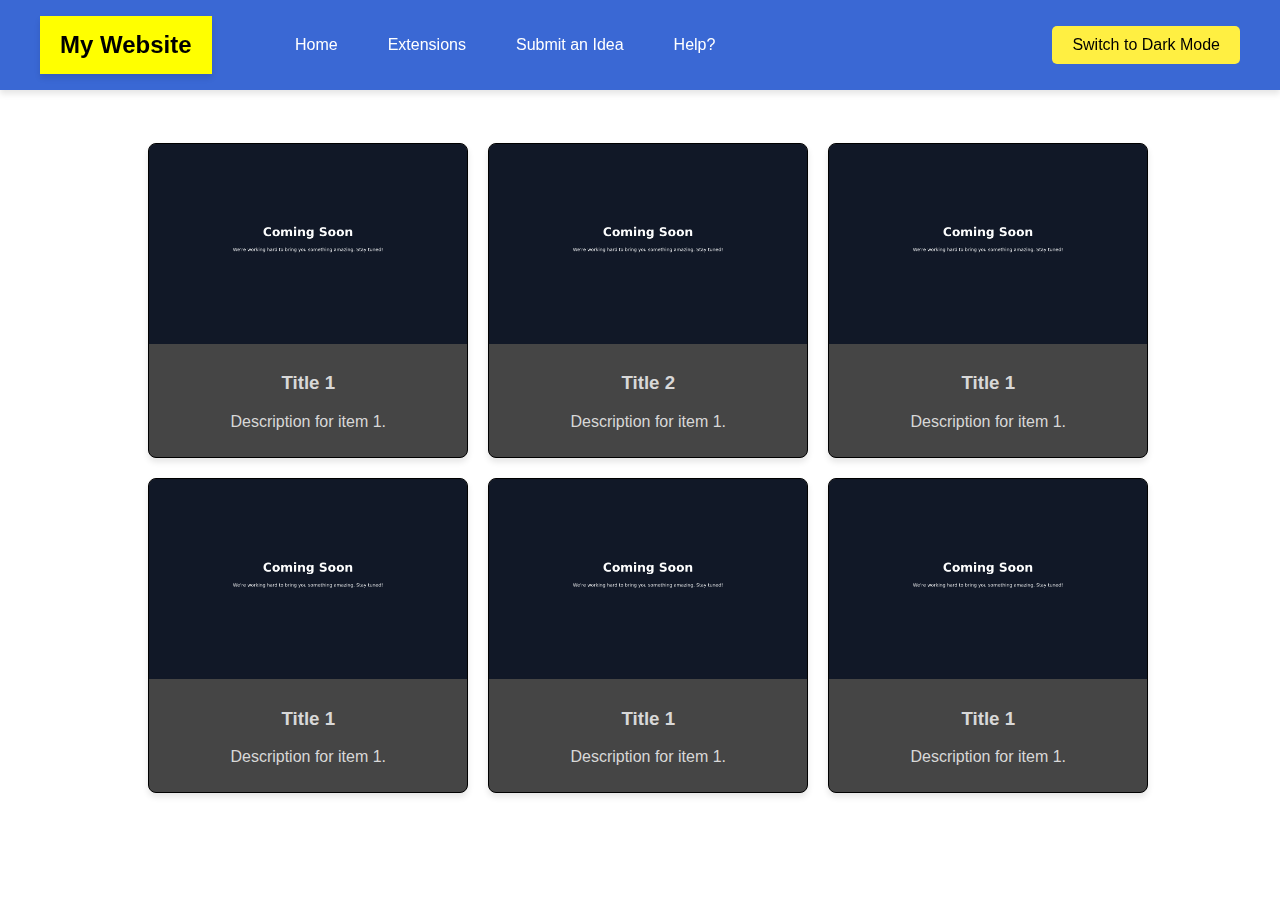
==== index.html @ 81ce626a "s" ====
<!DOCTYPE html>
<html lang="en">
<head>
    <meta charset="UTF-8">
    <meta name="viewport" content="width=device-width, initial-scale=1.0">
    <link rel="stylesheet" href="style.css">
    <title>Prank Extensions</title>
    <link rel="icon" href="./fiat.jpeg" type="image/x-icon"> 
</head>
<body class="light-mode">
    <br>
    <br>
    <header>
        <div class="header-container">
            <h1 class="logo">My Website</h1>
            <div class="dropdowns">
                <nav>
                    <ul class="nav-menu">
                        <li class="nav-item">
                            <a href="index.html">Home</a>
                        </li>
                        <li class="nav-item dropdown">
                            <a href="#">Extensions</a>
                            <ul class="dropdown-menu">
                                <li><a href="Image.html">Image Replacement</a></li>
                                <li><a href="Captcha.html">Fake Captcha Test</a></li>
                                <li><a href="Redacted.html">Redacted Information</a></li>
                            </ul>
                        </li>
                        <li class="nav-item dropdown">
                            <a href="https://docs.google.com/forms/d/e/1FAIpQLSdOJfY2FMue7BVOSXX9QDKzUwJgL-VovoiLOvX67cqyF49_WQ/viewform?usp=sf_link"
                                >Submit an Idea</a>
                        </li>
                        <li class="nav-item">
                            <a href="#">Help?</a>
                        </li>
                    </ul>
                </nav>
            </div>
            <button id="modeSwitcher">Switch to Dark Mode</button>
        </div>
    </header>
    <main>
        <div class="grid-container">
            <div class="grid-item">
                <img class="limited-width-image gif" src="Replace.gif" alt="GIF">
                <img class="limited-width-image thumbnail" src="ComingSoon.jpg" alt="Static Thumbnail">
                <div class="info">
                    <h3>Title 1</h3>
                    <p>Description for item 1.</p>
                </div>
            </div>            
            <div class="grid-item">
                <img class="limited-width-image gif" src="Captcha.gif" alt="GIF">
                <img class="limited-width-image thumbnail" src="ComingSoon.jpg" alt="Static Thumbnail">
                <div class="info">
                    <h3>Title 2</h3>
                    <p>Description for item 1.</p>
                </div>
            </div>      
            <div class="grid-item">
                <img class="limited-width-image gif" src="Replace.gif" alt="GIF">
                <img class="limited-width-image thumbnail" src="ComingSoon.jpg" alt="Static Thumbnail">
                <div class="info">
                    <h3>Title 1</h3>
                    <p>Description for item 1.</p>
                </div>
            </div>      
            <div class="grid-item">
                <img class="limited-width-image gif" src="Replace.gif" alt="GIF">
                <img class="limited-width-image thumbnail" src="ComingSoon.jpg" alt="Static Thumbnail">
                <div class="info">
                    <h3>Title 1</h3>
                    <p>Description for item 1.</p>
                </div>
            </div>      
            <div class="grid-item">
                <img class="limited-width-image gif" src="Replace.gif" alt="GIF">
                <img class="limited-width-image thumbnail" src="ComingSoon.jpg" alt="Static Thumbnail">
                <div class="info">
                    <h3>Title 1</h3>
                    <p>Description for item 1.</p>
                </div>
            </div>      
            <div class="grid-item">
                <img class="limited-width-image gif" src="Replace.gif" alt="GIF">
                <img class="limited-width-image thumbnail" src="ComingSoon.jpg" alt="Static Thumbnail">
                <div class="info">
                    <h3>Title 1</h3>
                    <p>Description for item 1.</p>
                </div>
            </div>      
        </div>
    </main>
    <script src="script.js"></script>
</body>
</html>
---- style.css ----
/* Body Styles  ------- */
body {
    font-family: Arial, sans-serif;
    margin: 0;
    padding: 0;
    color: #333; /* Default text color */
    display: flex;
    justify-content: center;
    align-items: center;
    flex-direction: column;
    min-height: 100vh;
    transition: background-color 0.3s ease, color 0.3s ease;
}

body.light-mode {
    background-color: #ffffff; /* Light mode background */
    color: #d8d8d8; /* Text color for light mode */
}

body.dark-mode {
    background-color: #393939; /* Dark mode background */
    color: #d8d8d8; /* Text color for dark mode */
}

/* Header Styles ------- */
header {
    background-color: #3a68d4; /* Blue for header */
    color: #fff; /* White text */
    width: 100%;
    position: fixed;
    top: 0;
    z-index: 1000;
    box-shadow: 0 4px 6px rgba(0, 0, 0, 0.1);
}

.header-container {
    max-width: 1200px;
    margin: 0 auto;
    padding: 10px 20px;
    display: flex;
    justify-content: space-between;
    align-items: center;
}

nav {
    display: flex;
}

.nav-menu {
    list-style: none;
    display: flex;
    gap: 20px;
}

.nav-item {
    position: relative;
}

.nav-item a {
    text-decoration: none;
    color: #fff;
    font-size: 1rem;
    padding: 10px 15px;
    display: block;
}

.nav-item a:hover {
    background-color: #555;
    border-radius: 4px;
}

/* Dropdown Menu */
.dropdown-menu {
    display: none;
    position: absolute;
    top: 100%;
    left: 0;
    background-color: #444;
    list-style: none;
    padding: 10px 0;
    border-radius: 4px;
    box-shadow: 0 4px 6px rgba(0, 0, 0, 0.1);
    min-width: 150px;
}

.dropdown-menu li {
    text-align: left;
}

.dropdown-menu li a {
    padding: 10px 15px;
    display: block;
    color: #fff;
}

.dropdown-menu li a:hover {
    background-color: #555;
    border-radius: 4px;
}

.nav-item:hover .dropdown-menu {
    display: block;
}

/* H1 Styles */
h1 {
    text-align: center;
    margin: 30px 0;
}

/* Grid Styles */
.grid-container {
    display: grid;
    grid-template-columns: repeat(3, 1fr);
    gap: 20px;
    padding: 20px;
    max-width: 1000px;
    width: 100%;
}

.grid-item {
    background: #454545; /* Gradient for items */
    border: 1px solid #000;
    border-radius: 8px;
    box-shadow: 0 4px 6px rgba(0, 0, 0, 0.1);
    overflow: hidden;
    text-align: center;
    /* position: relative; Ensure relative positioning for absolute child elements */
}

.grid-item .info {
    padding: 10px;
}

#modeSwitcher {
    background-color: #ffef42; /* Primary blue color */
    color: #000000; /* White text */
    border: none; /* No border */
    padding: 10px 20px; /* Button padding */
    font-size: 1rem; /* Font size */
    border-radius: 5px; /* Rounded corners */
    cursor: pointer; /* Pointer cursor on hover */
    transition: background-color 0.3s ease, color 0.3s ease; /* Smooth transition */
}

#modeSwitcher:hover {
    background-color: #41413d; /* Darker blue for hover effect */
}

#modeSwitcher:active {
    background-color: #2a2a2a; /* Even darker blue for active state */
}

.limited-width-image {
    width: 100%; /* Makes the image fill the width of the container */
    height: 200px; /* Set the desired height for the image container */
    object-fit: cover; /* Crops the image to fill the container while preserving aspect ratio */
    display: block; /* Ensures the image behaves as a block-level element */
}

.logo {
    position: absolute; /* Positions the element relative to the page */
    background-color: yellow; /* Yellow background box */
    color: #000; /* Black text for contrast */
    padding: 15px 20px; /* Adds space inside the box */
    font-size: 1.5rem; /* Adjusts the font size */
    font-weight: bold; /* Makes the text bold */
    box-shadow: 0 4px 6px rgba(0, 0, 0, 0.1); /* Optional: Adds a subtle shadow for depth */
}

.dropdowns {
    margin: 0px 200px;
}
 
.grid-item .gif {
    display: none; /* Hide the GIF initially */
    /* position: absolute; Ensure it stacks properly */
}

.grid-item:hover .thumbnail {
    display: none; /* Hide the static thumbnail on hover */
}

.grid-item:hover .gif {
    display: block; /* Show the GIF on hover */
}
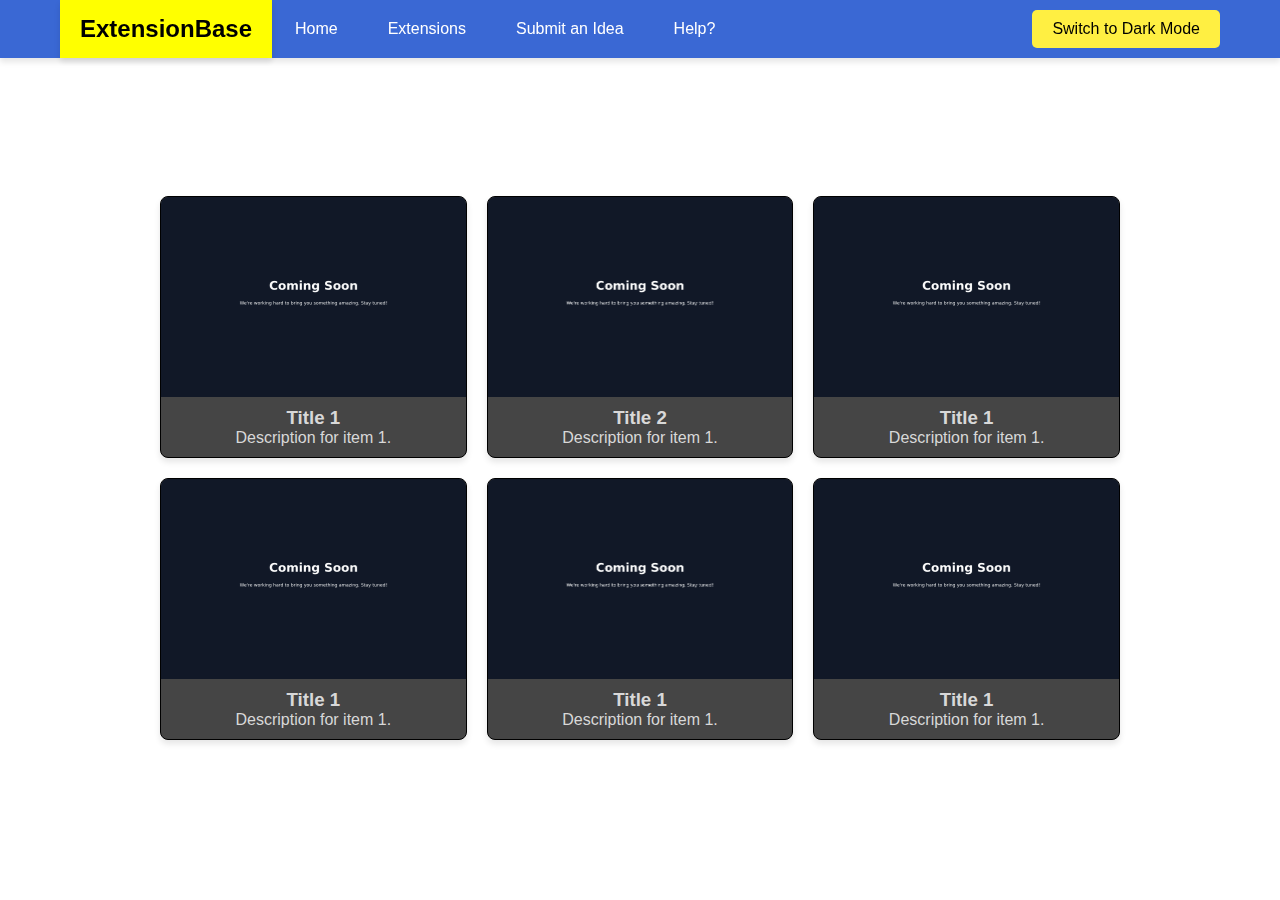
==== commit f41983d0: "Fixed Stupid Things" ====
--- a/index.html
+++ b/index.html
@@ -12,7 +12,7 @@
     <br>
     <header>
         <div class="header-container">
-            <h1 class="logo">My Website</h1>
+            <h1 class="logo">ExtensionBase</h1>
             <div class="dropdowns">
                 <nav>
                     <ul class="nav-menu">
@@ -22,9 +22,9 @@
                         <li class="nav-item dropdown">
                             <a href="#">Extensions</a>
                             <ul class="dropdown-menu">
-                                <li><a href="Image.html">Image Replacement</a></li>
-                                <li><a href="Captcha.html">Fake Captcha Test</a></li>
-                                <li><a href="Redacted.html">Redacted Information</a></li>
+                                <li><a href="info.html">Image Replacement</a></li>
+                                <li><a href="info.html">Fake Captcha Test</a></li>
+                                <li><a href="info.html">Redacted Information</a></li>
                             </ul>
                         </li>
                         <li class="nav-item dropdown">
--- a/style.css
+++ b/style.css
@@ -1,3 +1,10 @@
+
+/* General Reset */
+* {
+    margin: 0;
+    padding: 0;
+    box-sizing: border-box;
+}
 
 /* Body Styles  ------- */
 body {
@@ -170,12 +177,11 @@
 }
 
 .dropdowns {
-    margin: 0px 200px;
+    margin: 0px 220px;
 }
  
 .grid-item .gif {
     display: none; /* Hide the GIF initially */
-    /* position: absolute; Ensure it stacks properly */
 }
 
 .grid-item:hover .thumbnail {
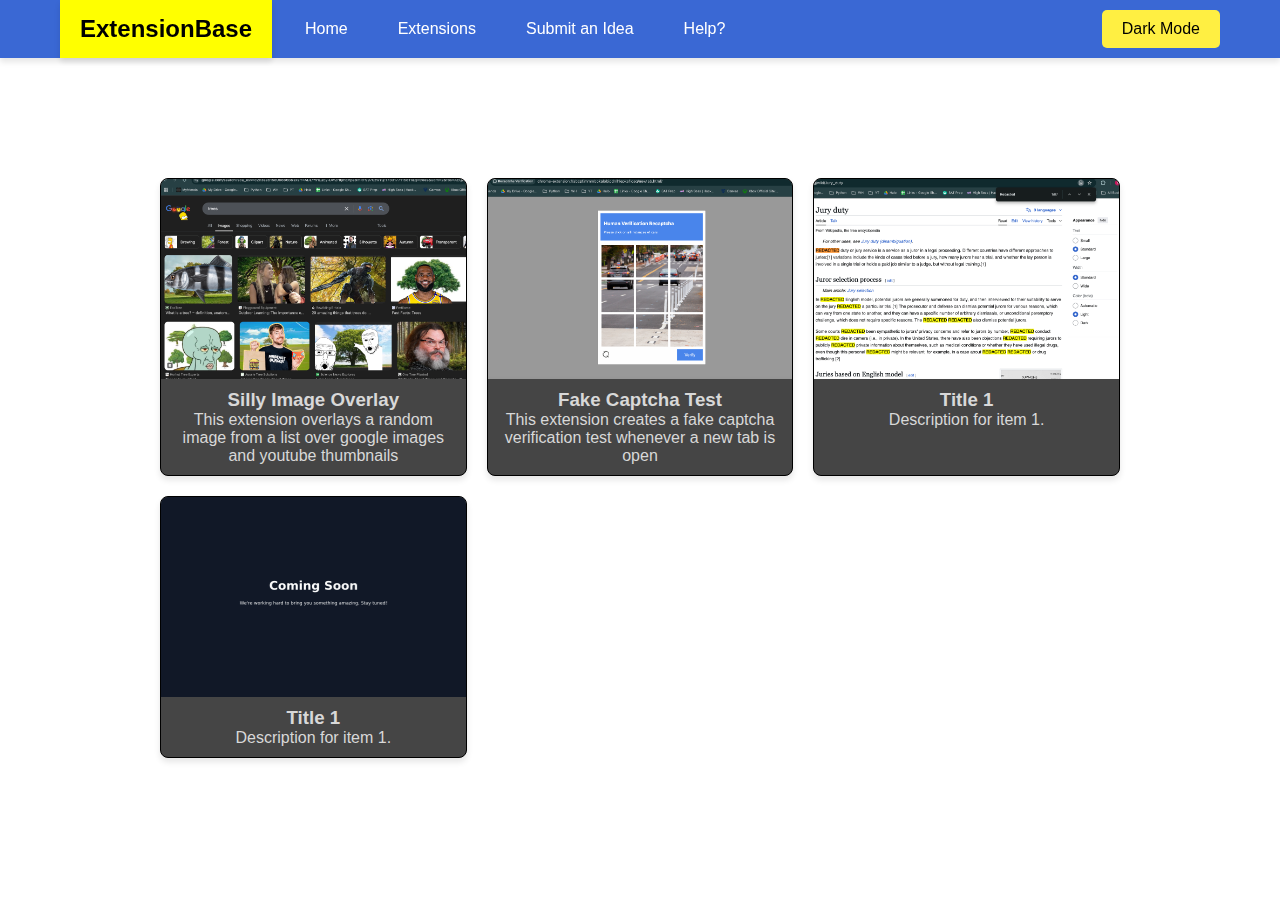
==== commit ada83f63: "d" ====
--- a/index.html
+++ b/index.html
@@ -10,7 +10,7 @@
 <body class="light-mode">
     <br>
     <br>
-    <header>
+    <header> 
         <div class="header-container">
             <h1 class="logo">ExtensionBase</h1>
             <div class="dropdowns">
@@ -37,29 +37,45 @@
                     </ul>
                 </nav>
             </div>
-            <button id="modeSwitcher">Switch to Dark Mode</button>
+            <button id="modeSwitcher">Dark Mode</button>
         </div>
     </header>
     <main>
         <div class="grid-container">
             <div class="grid-item">
                 <img class="limited-width-image gif" src="Replace.gif" alt="GIF">
+                <img class="limited-width-image thumbnail" src="ReplaceCover.png" alt="Static Thumbnail">
+                <div class="info">
+                    <h3>Silly Image Overlay</h3>
+                    <p>This extension overlays a random image from a list over google images and youtube thumbnails</p>
+                </div>
+            </div>            
+            <div class="grid-item">
+                <img class="limited-width-image gif" src="Captcha.gif" alt="GIF">
+                <img class="limited-width-image thumbnail" src="CaptchaCover.png" alt="Static Thumbnail">
+                <div class="info">
+                    <h3>Fake Captcha Test</h3>
+                    <p>This extension creates a fake captcha verification test whenever a new tab is open</p>
+                </div> 
+            </div>      
+            <div class="grid-item">
+                <img class="limited-width-image gif" src="ComingSoon.jpg" alt="GIF">
+                <img class="limited-width-image thumbnail" src="RedactedCover.png" alt="Static Thumbnail">
+                <div class="info">
+                    <h3>Title 1</h3>
+                    <p>Description for item 1.</p>
+                </div>
+            </div>      
+            <div class="grid-item">
+                <img class="limited-width-image gif" src="ComingSoon.jpg" alt="GIF">
                 <img class="limited-width-image thumbnail" src="ComingSoon.jpg" alt="Static Thumbnail">
                 <div class="info">
                     <h3>Title 1</h3>
                     <p>Description for item 1.</p>
                 </div>
-            </div>            
+            <!-- </div>      
             <div class="grid-item">
-                <img class="limited-width-image gif" src="Captcha.gif" alt="GIF">
-                <img class="limited-width-image thumbnail" src="ComingSoon.jpg" alt="Static Thumbnail">
-                <div class="info">
-                    <h3>Title 2</h3>
-                    <p>Description for item 1.</p>
-                </div>
-            </div>      
-            <div class="grid-item">
-                <img class="limited-width-image gif" src="Replace.gif" alt="GIF">
+                <img class="limited-width-image gif" src="ComingSoon.jpg" alt="GIF">
                 <img class="limited-width-image thumbnail" src="ComingSoon.jpg" alt="Static Thumbnail">
                 <div class="info">
                     <h3>Title 1</h3>
@@ -67,29 +83,13 @@
                 </div>
             </div>      
             <div class="grid-item">
-                <img class="limited-width-image gif" src="Replace.gif" alt="GIF">
+                <img class="limited-width-image gif" src="ComingSoon.jpg" alt="GIF">
                 <img class="limited-width-image thumbnail" src="ComingSoon.jpg" alt="Static Thumbnail">
                 <div class="info">
                     <h3>Title 1</h3>
                     <p>Description for item 1.</p>
                 </div>
-            </div>      
-            <div class="grid-item">
-                <img class="limited-width-image gif" src="Replace.gif" alt="GIF">
-                <img class="limited-width-image thumbnail" src="ComingSoon.jpg" alt="Static Thumbnail">
-                <div class="info">
-                    <h3>Title 1</h3>
-                    <p>Description for item 1.</p>
-                </div>
-            </div>      
-            <div class="grid-item">
-                <img class="limited-width-image gif" src="Replace.gif" alt="GIF">
-                <img class="limited-width-image thumbnail" src="ComingSoon.jpg" alt="Static Thumbnail">
-                <div class="info">
-                    <h3>Title 1</h3>
-                    <p>Description for item 1.</p>
-                </div>
-            </div>      
+            </div>       -->
         </div>
     </main>
     <script src="script.js"></script>
--- a/style.css
+++ b/style.css
@@ -113,7 +113,7 @@
 /* H1 Styles */
 h1 {
     text-align: center;
-    margin: 30px 0;
+    margin: 34px 0;
 }
 
 /* Grid Styles */
@@ -177,7 +177,7 @@
 }
 
 .dropdowns {
-    margin: 0px 220px;
+    margin: 0px 230px;
 }
  
 .grid-item .gif {
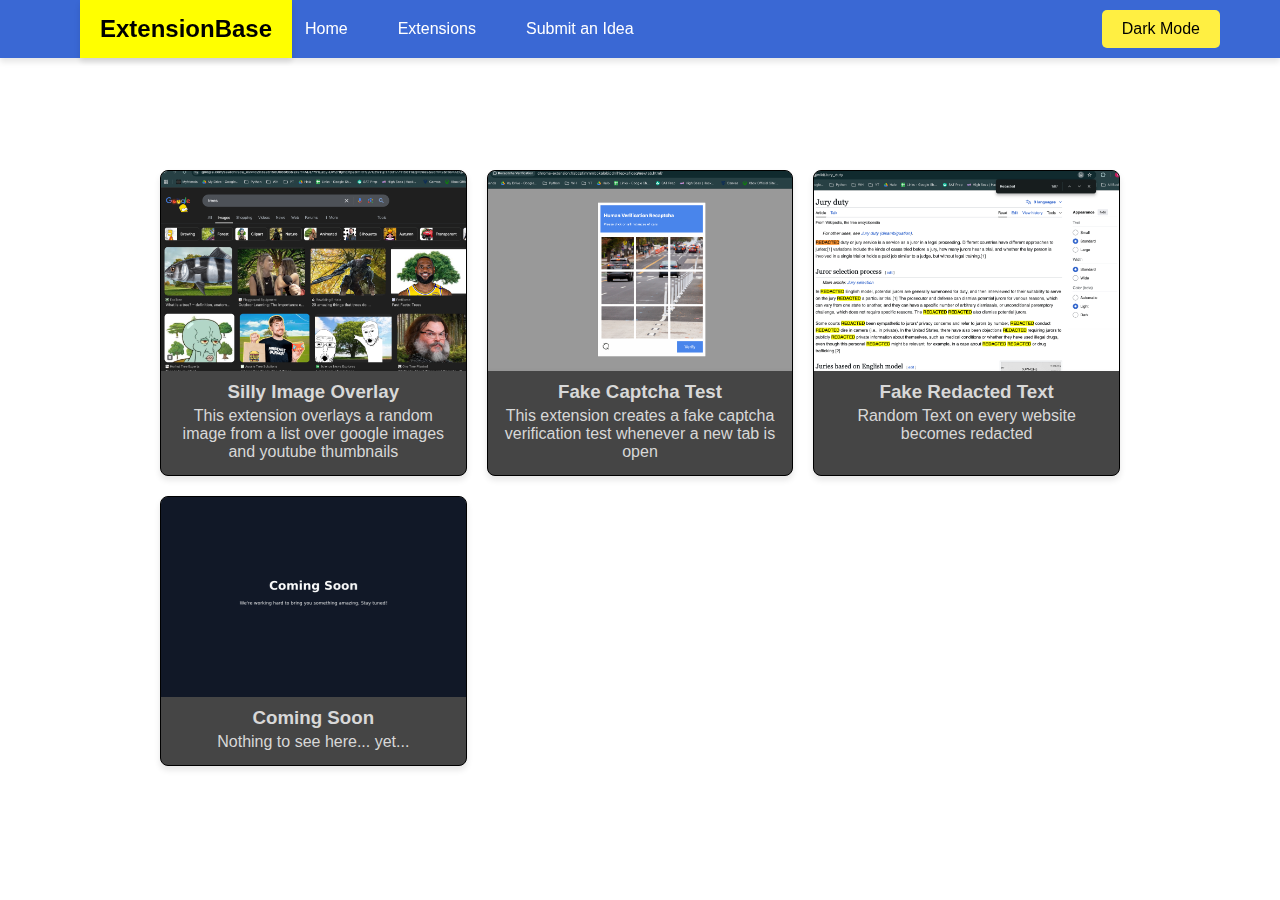
==== commit 8ddf8ddf: "Save" ====
--- a/index.html
+++ b/index.html
@@ -31,9 +31,6 @@
                             <a href="https://docs.google.com/forms/d/e/1FAIpQLSdOJfY2FMue7BVOSXX9QDKzUwJgL-VovoiLOvX67cqyF49_WQ/viewform?usp=sf_link"
                                 >Submit an Idea</a>
                         </li>
-                        <li class="nav-item">
-                            <a href="#">Help?</a>
-                        </li>
                     </ul>
                 </nav>
             </div>
@@ -59,21 +56,21 @@
                 </div> 
             </div>      
             <div class="grid-item">
-                <img class="limited-width-image gif" src="ComingSoon.jpg" alt="GIF">
+                <img class="limited-width-image gif" src="Redacted.gif" alt="GIF">
                 <img class="limited-width-image thumbnail" src="RedactedCover.png" alt="Static Thumbnail">
                 <div class="info">
-                    <h3>Title 1</h3>
-                    <p>Description for item 1.</p>
+                    <h3>Fake Redacted Text</h3>
+                    <p>Random Text on every website becomes redacted</p>
                 </div>
             </div>      
-            <div class="grid-item">
+            <div class="grid-item"> 
                 <img class="limited-width-image gif" src="ComingSoon.jpg" alt="GIF">
                 <img class="limited-width-image thumbnail" src="ComingSoon.jpg" alt="Static Thumbnail">
                 <div class="info">
-                    <h3>Title 1</h3>
-                    <p>Description for item 1.</p>
+                    <h3>Coming Soon</h3>
+                    <p>Nothing to see here... yet...</p>
                 </div>
-            <!-- </div>      
+            <!-- </div>   
             <div class="grid-item">
                 <img class="limited-width-image gif" src="ComingSoon.jpg" alt="GIF">
                 <img class="limited-width-image thumbnail" src="ComingSoon.jpg" alt="Static Thumbnail">
--- a/style.css
+++ b/style.css
@@ -113,7 +113,11 @@
 /* H1 Styles */
 h1 {
     text-align: center;
-    margin: 34px 0;
+    margin: 34px 20px;
+} 
+
+p {
+    margin: 4px 0;
 }
 
 /* Grid Styles */
@@ -190,4 +194,5 @@
 
 .grid-item:hover .gif {
     display: block; /* Show the GIF on hover */
-}+}
+
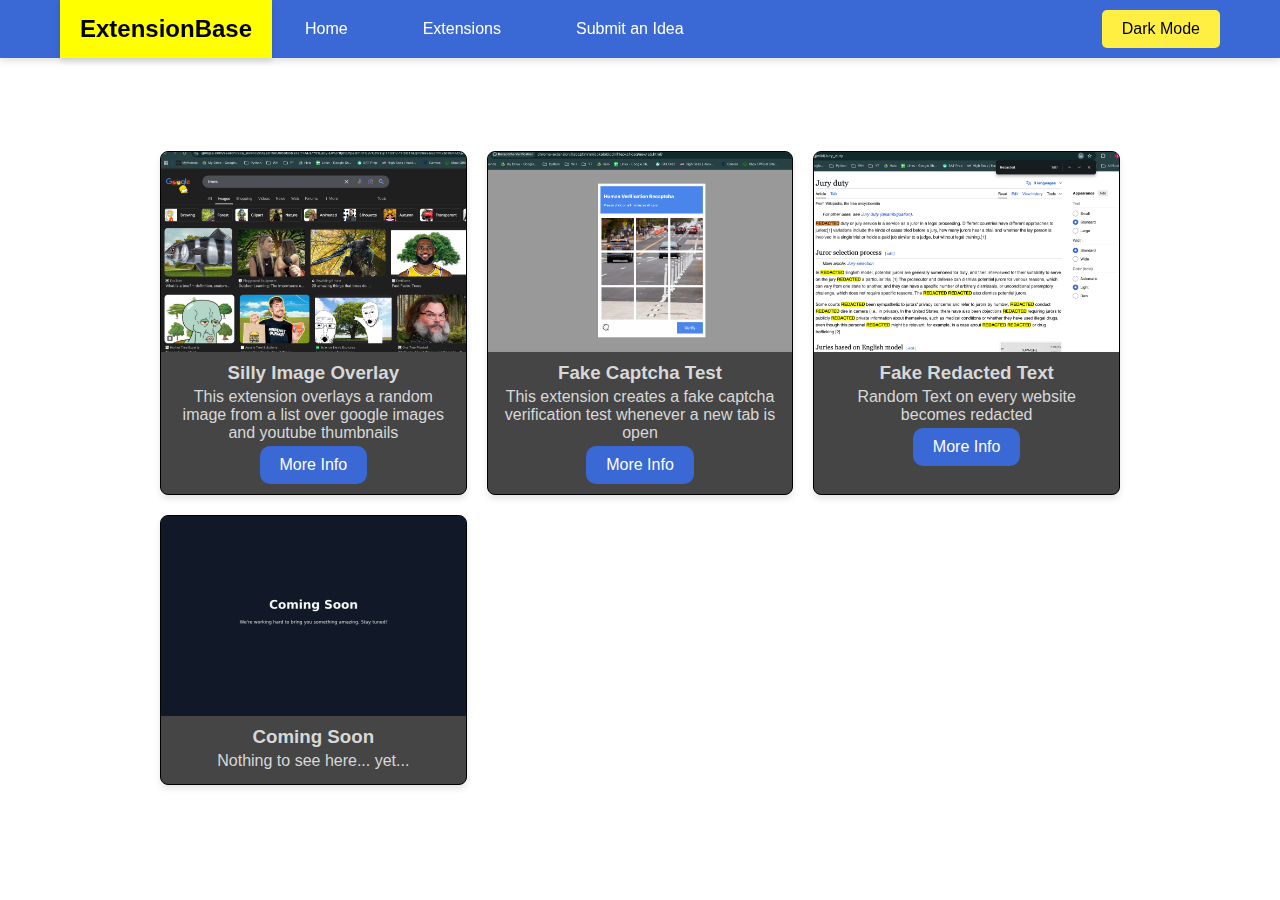
==== commit 55f331b9: "help" ====
--- a/index.html
+++ b/index.html
@@ -22,9 +22,9 @@
                         <li class="nav-item dropdown">
                             <a href="#">Extensions</a>
                             <ul class="dropdown-menu">
-                                <li><a href="info.html">Image Replacement</a></li>
-                                <li><a href="info.html">Fake Captcha Test</a></li>
-                                <li><a href="info.html">Redacted Information</a></li>
+                                <li><a href="info.html" data-info="Image Replacement" class="info-link">Image Replacement</a></li>
+                                <li><a href="info.html" data-info="Fake Captcha Test" class="info-link">Fake Captcha Test</a></li>
+                                <li><a href="info.html" data-info="Redacted Information" class="info-link">Redacted Information</a></li>
                             </ul>
                         </li>
                         <li class="nav-item dropdown">
@@ -38,50 +38,55 @@
         </div>
     </header>
     <main>
-        <div class="grid-container">
+        <div class="grid-container" >
             <div class="grid-item">
-                <img class="limited-width-image gif" src="Replace.gif" alt="GIF">
-                <img class="limited-width-image thumbnail" src="ReplaceCover.png" alt="Static Thumbnail">
+                <img class="limited-width-image gif" src="Images/Replace.gif" alt="GIF">
+                <img class="limited-width-image thumbnail" src="Images/ReplaceCover.png" alt="Static Thumbnail">
                 <div class="info">
                     <h3>Silly Image Overlay</h3>
                     <p>This extension overlays a random image from a list over google images and youtube thumbnails</p>
+                    <a href="info.html" data-info="Image Replacement" class="info-link download-button">More Info</a>
+
                 </div>
-            </div>            
-            <div class="grid-item">
-                <img class="limited-width-image gif" src="Captcha.gif" alt="GIF">
-                <img class="limited-width-image thumbnail" src="CaptchaCover.png" alt="Static Thumbnail">
+            </div>             
+            <div class="grid-item" >
+                <img class="limited-width-image gif" src="Images/Captcha.gif" alt="GIF">
+                <img class="limited-width-image thumbnail" src="Images/CaptchaCover.png" alt="Static Thumbnail">
                 <div class="info">
                     <h3>Fake Captcha Test</h3>
                     <p>This extension creates a fake captcha verification test whenever a new tab is open</p>
+                    <a href="info.html" data-info="Fake Captcha Test" class="info-link download-button">More Info</a>
                 </div> 
+
             </div>      
-            <div class="grid-item">
-                <img class="limited-width-image gif" src="Redacted.gif" alt="GIF">
-                <img class="limited-width-image thumbnail" src="RedactedCover.png" alt="Static Thumbnail">
-                <div class="info">
-                    <h3>Fake Redacted Text</h3>
-                    <p>Random Text on every website becomes redacted</p>
-                </div>
+            <div class="grid-item" >
+                    <img class="limited-width-image gif" src="Images/Redacted.gif" alt="GIF">
+                    <img class="limited-width-image thumbnail" src="Images/RedactedCover.png" alt="Static Thumbnail">
+                    <div class="info">
+                        <h3>Fake Redacted Text</h3>
+                        <p>Random Text on every website becomes redacted</p>
+                        <a href="info.html" data-info="Redacted Information" class="info-link download-button">More Info</a>
+                    </div>
             </div>      
             <div class="grid-item"> 
-                <img class="limited-width-image gif" src="ComingSoon.jpg" alt="GIF">
-                <img class="limited-width-image thumbnail" src="ComingSoon.jpg" alt="Static Thumbnail">
+                <img class="limited-width-image gif" src="Images/ComingSoon.jpg" alt="GIF">
+                <img class="limited-width-image thumbnail" src="Images/ComingSoon.jpg" alt="Static Thumbnail">
                 <div class="info">
                     <h3>Coming Soon</h3>
                     <p>Nothing to see here... yet...</p>
                 </div>
             <!-- </div>   
             <div class="grid-item">
-                <img class="limited-width-image gif" src="ComingSoon.jpg" alt="GIF">
-                <img class="limited-width-image thumbnail" src="ComingSoon.jpg" alt="Static Thumbnail">
+                <img class="limited-width-image gif" src="Images/ComingSoon.jpg" alt="GIF">
+                <img class="limited-width-image thumbnail" src="Images/ComingSoon.jpg" alt="Static Thumbnail">
                 <div class="info">
                     <h3>Title 1</h3>
                     <p>Description for item 1.</p>
                 </div>
             </div>      
             <div class="grid-item">
-                <img class="limited-width-image gif" src="ComingSoon.jpg" alt="GIF">
-                <img class="limited-width-image thumbnail" src="ComingSoon.jpg" alt="Static Thumbnail">
+                <img class="limited-width-image gif" src="Images/ComingSoon.jpg" alt="GIF">
+                <img class="limited-width-image thumbnail" src="Images/ComingSoon.jpg" alt="Static Thumbnail">
                 <div class="info">
                     <h3>Title 1</h3>
                     <p>Description for item 1.</p>
--- a/style.css
+++ b/style.css
@@ -57,7 +57,7 @@
 .nav-menu {
     list-style: none;
     display: flex;
-    gap: 20px;
+    gap: 45px;
 }
 
 .nav-item {
@@ -113,7 +113,7 @@
 /* H1 Styles */
 h1 {
     text-align: center;
-    margin: 34px 20px;
+    margin: 40px 0px;
 } 
 
 p {
@@ -195,4 +195,21 @@
 .grid-item:hover .gif {
     display: block; /* Show the GIF on hover */
 }
-
+/* Button for download */
+.download-button {
+    background-color: #3a68d4;
+    color: white;
+    border: none;
+    padding: 10px 20px;
+    border-radius: 10px;
+    text-decoration: none;
+    font-size: 16px;
+    cursor: pointer;
+    display: inline-block;
+    text-align: center;
+}
+
+.download-button:hover {
+    background-color: #373737; /* Darker shade on hover */
+}
+
